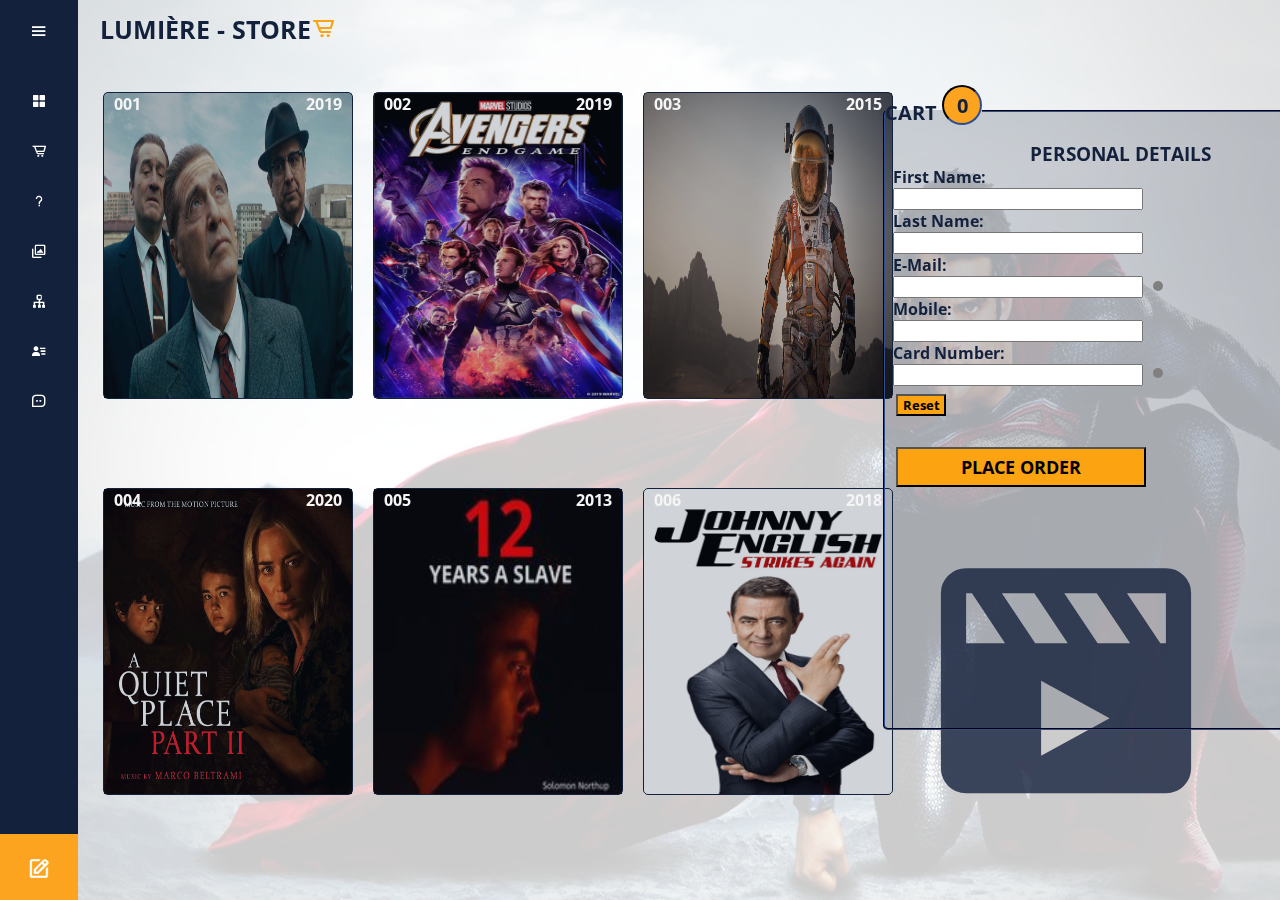
==== Products.html @ 1be8139e "Final Website Build" ====
<!DOCTYPE html>
<html lang="eng">

<head>
    <meta charset="UTF-8">
    <title>PRODUCTS</title>
    <link rel="stylesheet" href="./Products.css">
    <link href="https://unpkg.com/boxicons@2.0.7/css/boxicons.min.css" rel="stylesheet">
</head>

<body>
    <img src="./images/superman.jpg" alt="image_background" id="back-img">
    <div class="sidebar">
        <div class="logo_content">
            <div class="logo">
                <i class="bx bxs-movie-play"></i>
                <div class="logo_name">LUMIÈRE</div>
            </div>
            <i class="bx bx-menu" id="btn"></i>
        </div>
        <ul class="nav_list">
            <li>
                <a href="./Main.html">
                    <i class="bx bxs-grid-alt"></i>
                    <span class="links_name">Home</span>
                </a>
                <span class="tooltip">Home</span>
            </li>
            <li>
                <a href="./Products.html">
                    <i class="bx bx-cart-alt"></i>
                    <span class="links_name">Store</span>
                </a>
                <span class="tooltip">Store</span>
            </li>
            <li>
                <a href="./Quiz.html">
                    <i class="bx bx-question-mark"></i>
                    <span class="links_name">Trivia</span>
                </a>
                <span class="tooltip">Trivia</span>
            </li>
            <li>
                <a href="./Gallery.html">
                    <i class="bx bx-images"></i>
                    <span class="links_name">Gallery</span>
                </a>
                <span class="tooltip">Gallery</span>
            </li>
            <li>
                <a href="./Sitemap.html">
                    <i class="bx bx-sitemap"></i>
                    <span class="links_name">Site Map</span>
                </a>
                <span class="tooltip">Site Map</span>
            </li>
            <li>
                <a href="./Student Details.html">
                    <i class="bx bxs-user-detail"></i>
                    <span class="links_name">Student Details</span>
                </a>
                <span class="tooltip">Student Details</span>
            </li>
            <li>
                <a href="./Contact.html">
                    <i class="bx bx-message-square-dots"></i>
                    <span class="links_name">Contact</span>
                </a>
                <span class="tooltip">Contact</span>
            </li>
        </ul>
        <a href="./EditorRandika.html">
            <div class="profile_content">
                <div class="tooltipPgEdit">
                    <div class="profile">
                        <div class="profile_details">
                            <div class="group_info">
                                <i class="bx bx-edit"></i>
                                <div class="text_1">Page Editor</div>
                                <div class="text_2">Dilina Randika</div>
                            </div>
                        </div>
                    </div>
                    <span class="tooltiptext">Page Editor</span>
                </div>
            </div>
        </a>
    </div>

    <!-- Store -->

    <div class="home_content">
        <div class="text" id="home-text">LUMIÈRE - STORE<i class="bx bx-cart-alt"></i> </div>
        <button id="done">DONE!</button>
        <div class="slider-box" id="slider-box1">
            <div class="items" id="item1">
                <p class="time">2019</p>
                <p class="code">001</p>
                <div class="img-box" id="img1"><img src="./images/irishmanb.jpg" alt="img1"></div>
                <p class="detail">The Irishman
                    <a href="#" class="price">150$</a>
                </p>
                <div class="cart">
                    <button id="btn-001">Add To Cart</button>
                </div>
                <div class="back" id="back1"></div>
            </div>

            
            <div class="items" id="item2">
                <p class="time">2019</p>
                <p class="code">002</p>
                <div class="img-box" id="img2"><img src="./images/avengers.jpg" alt="img2"></div>
                <p class="detail">Avengers: Endgame
                    <a href="#" class="price">300$</a>
                </p>
                <div class="cart">
                    <button id="btn-002">Add To Cart</button>
                </div>
                <div class="back" id="back2"></div>
            </div>


            <div class="items" id="item3">
                <p class="time">2015</p>
                <p class="code">003</p>
                <div class="img-box" id="img3"><img src="./images/martian.jpg" alt="img3"></div>
                <p class="detail">The Martian
                    <a href="#" class="price">100$</a>
                </p>
                <div class="cart">
                    <button id="btn-003">Add To Cart</button>
                </div>
                <div class="back" id="back3"></div>
            </div>
            
        </div>
        <div class="slider-box" id="slider-box2">
            
            <div class="items" id="item4">
                <p class="time">2020</p>
                <p class="code">004</p>
                <div class="img-box" id="img4"><img src="./images/quietPlace.jpg" alt="img4"></div>
                <p class="detail">A Quiet Place Part II
                    <a href="#" class="price">200$</a>
                </p>
                <div class="cart">
                    <button id="btn-004">Add To Cart</button>
                </div>
                <div class="back" id="back4"></div>
            </div>


            <div class="items" id="item5">
                <p class="time">2013</p>
                <p class="code">005</p>
                <div class="img-box" id="img5"><img src="./images/slave.jpg" alt="img5"></div>
                <p class="detail">12 Years A Slave
                    <a href="#" class="price">100$</a>
                </p>
                <div class="cart">
                    <button id="btn-005">Add To Cart</button>
                </div>
                <div class="back" id="back5"></div>
            </div>

            <div class="items" id="item6">
                <p class="time">2018</p>
                <p class="code">006</p>
                <div class="img-box" id="img6"><img src="./images/english.jpg" alt="img6"></div>
                <p class="detail">Johnny English
                    <a href="#" class="price">250$</a>
                </p>
                <div class="cart">
                    <button id="btn-006">Add To Cart</button>
                </div>
                <div class="back" id="back6"></div>
            </div>
 
        </div>

        <form class="form" id="my-form">
            <fieldset class="fieldset" id="my-fieldset">
                <legend>CART <sup><input type="text" value="0" size="1" id="qtycart" ></sup></legend>
                <div class="cart-form" id="div1">
                    <ul>
                        <li class="div-code">001</li>
                        <li class="div-code">150$</li>
                        <li><button class="plus" id="plus1">+</button></li>
                        <li><input type="text" size="3" value="0" id="qty1" class="qty"></li>
                        <li><button class="minus" id="minus1">-</button></li>
                        <li><button class="remove" id="remove1">Remove</button></li>
                    </ul>
                </div>
                <div class="cart-form" id="div2">
                    <ul>
                        <li class="div-code">002</li>
                        <li class="div-code">300$</li>
                        <li><button class="plus" id="plus2">+</button></li>
                        <li><input type="text" size="3" value="0" id="qty2" class="qty"></li>
                        <li><button class="minus" id="minus2">-</button></li>
                        <li><button class="remove" id="remove2">Remove</button></li>
                    </ul>
                </div>
                <div class="cart-form" id="div3">
                    <ul>
                        <li class="div-code">003</li>
                        <li class="div-code">100$</li>
                        <li><button class="plus" id="plus3">+</button></li>
                        <li><input type="text" size="3" value="0" id="qty3" class="qty"></li>
                        <li><button class="minus" id="minus3">-</button></li>
                        <li><button class="remove" id="remove3">Remove</button></li>
                    </ul>
                </div>
                <div class="cart-form" id="div4">
                    <ul>
                        <li class="div-code">004</li>
                        <li class="div-code">200$</li>
                        <li><button class="plus" id="plus4">+</button></li>
                        <li><input type="text" size="3" value="0" id="qty4" class="qty"></li>
                        <li><button class="minus" id="minus4">-</button></li>
                        <li><button class="remove" id="remove4">Remove</button></li>
                    </ul>
                </div>
                <div class="cart-form" id="div5">
                    <ul>
                        <li class="div-code">005</li>
                        <li class="div-code">100$</li>
                        <li><button class="plus" id="plus5">+</button></li>
                        <li><input type="text" size="3" value="0" id="qty5" class="qty"></li>
                        <li><button class="minus" id="minus5">-</button></li>
                        <li><button class="remove" id="remove5">Remove</button></li>
                    </ul>
                </div>
                <div class="cart-form" id="div6">
                    <ul>
                        <li class="div-code">006</li>
                        <li class="div-code">250$</li>
                        <li><button class="plus" id="plus6">+</button></li>
                        <li><input type="text" size="3" value="0" id="qty6" class="qty"></li>
                        <li><button class="minus" id="minus6">-</button></li>
                        <li><button class="remove" id="remove6">Remove</button></li>
                    </ul>
                </div>

                <div class="total" id="total">
                    <label for="total" >Total - </label>
                    <input type="text" name="total" value="0" id="qtytotal">
                </div>
                

                <h3 class="personal-details">PERSONAL DETAILS</h3>

                <div class="form-details">
                    <label for="fname">First Name:</label>
                    <input type="text" name="fname" id="fname">
                    <label for="lname">Last Name:</label>
                    <input type="text" name="lname" id="lname">
                    <label for="email">E-Mail:</label>
                    <input type="text" name="email" id="email">
                    <span class="indicator-mail" id="light1"></span>
                    <label for="mobile">Mobile:</label>
                    <input type="text" name="mobile" id="mobile">
                    <label for="card">Card Number:</label>
                    <input type="text" name="card" id="card">
                    <span class="indicator-card" id="light2"></span>
                    <button id="reset">Reset</button>
                    <button id="place-order">PLACE ORDER</button>
                </div>

                <div id="form-logo"><i class="bx bxs-movie-play"></i></div>
                
            </fieldset>
        </form>
          
        <!--Define Invoice-->
        
        <div id="invoice">
            <label for="bill" id="bill-label">DETAILED - BILL</label>
            <textarea name="bill" id="bill" cols="30" rows="10"></textarea>
        </div>
    </div>

    


    <script src="./Products.js"></script>

</body>

</html>
---- Products.css ----
@import url("https://fonts.googleapis.com/css2?family=Open+Sans&display=swap");
@import url("https://fonts.googleapis.com/css2?family=Montserrat:wght@700&display=swap");
* {
  margin: 0;
  padding: 0;
  box-sizing: border-box;
  font-family: "Open Sans", sans-serif;
}

body {
  position: relative;
  min-height: 100vh;
  width: 100%;
  overflow-x: hidden;
}

.sidebar {
  position: fixed;
  top: 0;
  left: 0%;
  height: 100%;
  width: 78px;
  background: #14213d;
  padding: 6px 14px;
  transition: all 0.5s ease;
}

.sidebar.active {
  width: 240px;
}

.sidebar .logo_content .logo {
  color: #fff;
  display: flex;
  height: 50px;
  width: 100%;
  align-items: center;
  pointer-events: none;
  opacity: 0;
  pointer-events: none;
}

.sidebar.active .logo_content .logo {
  opacity: 1;
  pointer-events: none;
  color: #fca31f;
}

.logo_content .logo i {
  font-size: 28px;
  margin-left: 20px;
  margin-right: 10px;
}

.logo_content .logo .logo_name {
  font-size: 20px;
  font-family: "Montserrat", sans-serif;
}

.sidebar #btn {
  position: absolute;
  color: #fff;
  left: 50%;
  top: 6px;
  font-size: 20px;
  height: 50px;
  width: 50px;
  text-align: center;
  line-height: 50px;
  transform: translateX(-50%);
}

.sidebar.active #btn {
  left: 90%;
}

.sidebar ul {
  margin-top: 20px;
}

.sidebar ul li {
  position: relative;
  height: 50px;
  width: 100%;
  list-style: none;
  line-height: 50px;
}
.sidebar.active ul li {
  margin: 0 5px;
}

.sidebar ul li .tooltip {
  position: absolute;
  left: 122px;
  top: 0%;
  transform: translate(-50%, -50%);
  border-radius: 6px;
  height: 35px;
  width: 122px;
  background: #fca31f;
  color: #fff;
  line-height: 35px;
  text-align: center;
  box-shadow: 0 5px 10px #9c9c9c;
  transition: 0s;
  opacity: 0;
  pointer-events: none;
}

.sidebar.active ul li .tooltip {
  display: none;
  z-index: 99;
}

.sidebar ul li:hover .tooltip {
  transition: all 0.5s ease;
  top: 50%;
  opacity: 1;
  z-index: 99;
}

.sidebar ul li a {
  color: #fff;
  display: flex;
  align-items: center;
  text-decoration: none;
  transition: all 0.4s ease;
  border-radius: 12px;
  white-space: nowrap;
}

.sidebar ul li a:hover {
  color: #14213d;
  background: #fff;
}

.sidebar ul li a i {
  height: 50px;
  min-width: 50px;
  border-radius: 12px;
  line-height: 50px;
  text-align: center;
}

.sidebar .links_name {
  opacity: 0;
  pointer-events: none;
  transition: all 0.5s ease;
}

.sidebar.active .links_name {
  opacity: 1;
  pointer-events: auto;
}

.sidebar .profile_content {
  position: absolute;
  width: 100%;
  background-color: #fca31f;
  color: #fff;
  bottom: 0%;
  left: 0%;
  transition: all 0.5s ease;
  border: solid 3px #fca31f;
}
.sidebar .profile_content:hover {
  background-color: #fff;
  color: #fca31f;
}
.sidebar .profile_content .profile {
  position: relative;
  padding: 10px 6px;
  height: 60px;
}

.profile_content .profile .profile_details {
  display: flex;
  align-items: center;
}

.profile .profile_details i {
  position: absolute;
  font-size: 1.5em;
  margin-left: 18px;
  margin-top: 10px;
}
.sidebar.active.profile_details i {
  margin-left: 24px;
}

.sidebar.active .profile .profile_details .text_1 {
  font-family: "Montserrat", sans-serif;
  font-size: 15px;
  margin-left: 70px;
  margin-top: 2px;
  opacity: 1;
}

.sidebar.active .profile .profile_details .text_2 {
  font-size: 12px;
  font-weight: 400;
  margin-left: 70px;
  opacity: 1;
}

.sidebar .text_1,
.text_2 {
  opacity: 0;
  pointer-events: none;
}
.tooltipPgEdit {
  position: relative;
  display: inline-block;
}

.tooltipPgEdit .tooltiptext {
  position: absolute;
  top: -15px;
  left: 73px;
  opacity: 0;
  height: 35px;
  width: 122px;
  background: #fca31f;
  color: #fff;
  text-align: center;
  border-radius: 6px;
  padding: 5px 0;
  z-index: 99;
  box-shadow: 0 5px 10px #9c9c9c;
  transition: all 0.5s ease;
}

.tooltipPgEdit:hover .tooltiptext {
  top: 10px;
  opacity: 1;
}
.sidebar.active .tooltiptext {
  opacity: 0;
}

.home_content {
  position: absolute;
  min-height: 100%;
  width: calc(100% - 240px);
  left: 78px;
  transition: all 0.5s ease;
}

.home_content .text {
  position: relative;
  font-size: 25px;
  font-weight: bold;
  color: rgba(20, 33, 61, 1);
  margin: 12px;
  left: 10px;
}
.home_content .text i {
  color: rgba(252, 163, 17, 1);
}

.sidebar.active ~ .home_content {
  width: calc(100% - 240px);
  left: 240px;
}

/* Store */

/* Main Div */
.slider-box {
  position: absolute;
  display: flex;
  margin: 10px;
  height: 320px;
}
#slider-box1 {
  left: 0.5%;
  top: 8%;
}
#slider-box2 {
  top: 52%;
  left: 0.5%;
}
/* 6 items divs */
.items {
  position: relative;
  border: 1px solid rgba(20, 33, 61, 1);
  margin: 10px;
  width: 250px;
  height: 96%;
  border-radius: 5px;
  display: flex;
  flex-direction: column;
  justify-content: center;
  align-items: center;
  text-align: center;
  background: rgba(20, 33, 61, 0.2);
  font-weight: bold;
}
/* img div */
.img-box {
  position: absolute;

  height: 100%;
  width: 100%;
  z-index: -1;
}
/* images */
.img-box img {
  height: auto;
  width: 100%;
  height: 100%;
}
/* new */
.time {
  position: absolute;
  top: 0px;
  right: 10px;
  color: #f5f5f5;
}
/* code */
.code {
  position: absolute;
  top: 0px;
  left: 10px;
  color: #f5f5f5;
}
/* name & price P tag */
.detail {
  position: absolute;
  display: flex;
  flex-direction: column;
  align-items: center;
  box-sizing: border-box;
  font-size: 13px;
  line-height: 35px;
  font-family: cursive;
  font-size: 20px;
  bottom: 0px;
  opacity: 0;
}
.price {
  position: relative;
  color: black;
  text-decoration: none;
  line-height: 20px;
  bottom: 5px;
}
/* cart btn div */
.cart {
  position: absolute;
  bottom: -20px;
  height: 40px;
  background-color: rgba(252, 163, 17, 0.5);
  width: 100%;
  display: flex;
  justify-content: center;
  align-items: center;
  border-radius: 5px;
  opacity: 0;
}
.cart button {
  background: rgba(20, 33, 61, 1);
  border-color: rgba(252, 163, 31, 1);
  width: 100px;
  height: 25px;
  color: #f5f5f5;
}
/* Background image on hover*/
.back {
  position: absolute;
  width: 100%;
  height: 100%;
  border-radius: 5px;
  z-index: -99;
  opacity: 0;
}

/* Adding Hover Effects */
.cart:hover {
  transform: scale(1.1);
  background-color: rgba(252, 163, 17, 1);
  box-shadow: 2px 2px 12px rgba(47, 47, 47, 0.4);
  transition: all ease 0.1s;
}
.cart:hover button {
  width: 80%;
  height: 80%;
  border-radius: 5px;
  font-weight: bold;
  border-color: rgba(252, 163, 31, 1);
  font-size: 15px;
  transition: ease 0.1s;
}
#item1:hover {
  box-shadow: 2px 2px 12px rgba(20, 33, 61, 1);
}
#item1:hover #img1 img {
  transform: scale(0.7);
  opacity: 0;
  transition: all ease 0.3s;
}
#item1:hover .detail {
  opacity: 1;
  bottom: 100px;
  color: #f5f5f5;
  transition: 1s ease;
}
#item1:hover .price {
  color: #f5f5f5;
}
#item1:hover .cart {
  bottom: 0px;
  opacity: 1;
  transition: 0.3s ease;
}
#item1:hover #back1 {
  background-image: url(./images/irishman.jpg);
  background-repeat: no-repeat;
  background-size: cover;
  opacity: 1;
  transition: 0.5s ease;
}

#item2:hover {
  box-shadow: 2px 2px 12px rgba(20, 33, 61, 1);
}
#item2:hover #img2 img {
  transform: scale(0.7);
  opacity: 0;
  transition: all ease 0.3s;
}
#item2:hover .detail {
  opacity: 1;
  bottom: 100px;
  color: #f5f5f5;
  transition: 1s ease;
}
#item2:hover .price {
  color: #f5f5f5;
}
#item2:hover .cart {
  bottom: 0px;
  opacity: 1;
  transition: 0.3s ease;
}
#item2:hover #back2 {
  background-image: url(./images/avengerlogo.jpg);
  background-repeat: no-repeat;
  background-size: cover;
  opacity: 1;
  transition: 0.5s ease;
}
#item3:hover {
  box-shadow: 2px 2px 12px rgba(20, 33, 61, 1);
}
#item3:hover #img3 img {
  transform: scale(0.7);
  opacity: 0;
  transition: all ease 0.3s;
}
#item3:hover .detail {
  opacity: 1;
  bottom: 100px;
  color: #f5f5f5;
  transition: 1s ease;
}
#item3:hover .price {
  color: #f5f5f5;
}
#item3:hover .cart {
  bottom: 0px;
  opacity: 1;
  transition: 0.3s ease;
}
#item3:hover #back3 {
  background-image: url(./images/martianb.jpg);
  background-repeat: no-repeat;
  background-size: cover;
  opacity: 1;
  transition: 0.5s ease;
}
#item4:hover {
  box-shadow: 2px 2px 12px rgba(20, 33, 61, 1);
}
#item4:hover #img4 img {
  transform: scale(0.7);
  opacity: 0;
  transition: all ease 0.3s;
}
#item4:hover .detail {
  opacity: 1;
  bottom: 100px;
  color: #f5f5f5;
  transition: 1s ease;
}
#item4:hover .price {
  color: #f5f5f5;
}
#item4:hover .cart {
  bottom: 0px;
  opacity: 1;
  transition: 0.3s ease;
}
#item4:hover #back4 {
  background-image: url(./images/quietp.jpg);
  background-repeat: no-repeat;
  background-size: cover;
  opacity: 1;
  transition: 0.5s ease;
}
#item5:hover {
  box-shadow: 2px 2px 12px rgba(20, 33, 61, 1);
}
#item5:hover #img5 img {
  transform: scale(0.7);
  opacity: 0;
  transition: all ease 0.3s;
}
#item5:hover .detail {
  opacity: 1;
  bottom: 100px;
  color: #f5f5f5;
  transition: 1s ease;
}
#item5:hover .price {
  color: #f5f5f5;
}
#item5:hover .cart {
  bottom: 0px;
  opacity: 1;
  transition: 0.3s ease;
}
#item5:hover #back5 {
  background-image: url(./images/12years);
  background-repeat: no-repeat;
  background-size: cover;
  opacity: 1;
  transition: 0.5s ease;
}
#item6:hover {
  box-shadow: 2px 2px 12px rgba(20, 33, 61, 1);
}
#item6:hover #img6 img {
  transform: scale(0.7);
  opacity: 0;
  transition: all ease 0.3s;
}
#item6:hover .detail {
  opacity: 1;
  bottom: 100px;
  color: #f5f5f5;
  transition: 1s ease;
}
#item6:hover .price {
  color: #f5f5f5;
}
#item6:hover .cart {
  bottom: 0px;
  opacity: 1;
  transition: 0.3s ease;
}
#item6:hover #back6 {
  background-image: url(./images/johnny.jpg);
  background-repeat: no-repeat;
  background-size: cover;
  opacity: 1;
  transition: 0.5s ease;
}
#reset:hover {
  transform: scale(1.1);
  background-color: #dc143c;
  color: white;
  box-shadow: 2px 2px 12px rgba(47, 47, 47, 0.4);
  transition: all ease 0.1s;
}
#place-order:hover {
  transform: scale(1.07);
  background-color: rgba(20, 33, 61, 1);
  font-weight: bold;
  border-color: rgba(252, 163, 31, 1);
  color: rgba(252, 163, 31, 1);
  transition: all ease 0.1s;
}
.remove:hover {
  background-color: #dc143c;
  color: white;
  transition: all ease 0.1s;
}
#done:hover {
  transform: scale(1.1);
  box-shadow: 5px 5px rgba(252, 163, 31, 1);
  color: rgba(252, 163, 31, 1);
  transition: all ease 0.5s;
}

/* Form */
.form {
  position: fixed;
  width: 475px;
  height: 640px;
  left: 69%;
  top: 10%;
  border-radius: 5px;
  z-index: 1;
  background-image: url();
}
.form .fieldset {
  height: 640px;
  border-radius: 5px;
  background: rgba(20, 33, 61, 0.2);
  color: rgba(20, 33, 61, 1);
  font-weight: bold;
  border-color: rgba(20, 33, 61, 1);
}
.form .fieldset:hover {
  box-shadow: 5px 5px 18px rgba(20, 33, 61, 1);
}
legend {
  position: relative;
  font-size: 20px;
  bottom: 5px;
}
legend sup input {
  border-radius: 50%;
  text-align: center;
  height: 40px;
  width: 40px;
  font-size: 20px;
  font-weight: bold;
  background: rgba(252, 163, 31, 1);
  border-color: rgba(20, 33, 61, 1);
  color: rgba(20, 33, 61, 1);
}
.cart-form {
  position: relative;
  width: 450px;
  margin: 5px;
  left: 5px;
  border: 1px solid #f5f5f5;
  background: rgba(20, 33, 61, 1);
  border-radius: 5px;
  display: none;
}

.cart-form ul li {
  list-style-type: none;
  display: inline;
  margin: 18px;
}
.cart-form ul {
  text-align: center;
}
.div-code {
  color: rgba(252, 163, 17, 1);
}
.cart-form ul li .plus {
  position: relative;
  width: 20px;
  left: 40px;
  font-weight: bold;
  background: rgba(252, 163, 17, 1);
  color: rgba(20, 33, 61, 1);
}
.cart-form ul li .minus {
  position: relative;
  width: 20px;
  right: 40px;
  font-weight: bold;
  background: rgba(252, 163, 17, 1);
  color: rgba(20, 33, 61, 1);
}
.remove {
  position: relative;
  width: 60px;
  /*right: 40px;*/
  font-weight: bold;
  background: #f5f5f5;
  color: rgba(20, 33, 61, 1);
}

.form-details {
  position: relative;
  display: flex;
  flex-direction: column;
  width: 250px;
  margin: 3px;
  left: 5px;
}
.personal-details {
  position: relative;
  margin: 5px;
  text-align: center;
  top: 5px;
  font-weight: bold;
}
.qty {
  text-align: center;
  font-weight: bold;
}
#qtytotal {
  text-align: center;
  font-weight: bold;
}
.total {
  position: relative;
  display: flex;
  flex-direction: column;
  width: 250px;
  margin: 3px;
  left: 8px;
  display: none;
  font-size: 20px;
}

.indicator-mail {
  position: absolute;
  text-align: center;
  width: 10px;
  height: 10px;
  border-radius: 50%;
  top: 115px;
  left: 260px;
  /* background: #0f0;
  box-shadow: 0 0 5px #0f0, 0 0 10px #0f0, 0 0 20px #0f0, 0 0 40px #0f0; */
  background: gray;
}

.indicator-card {
  position: absolute;
  text-align: center;
  width: 10px;
  height: 10px;
  border-radius: 50%;
  top: 202px;
  left: 260px;
  /* background: #0f0;
  box-shadow: 0 0 5px #0f0, 0 0 10px #0f0, 0 0 20px #0f0, 0 0 40px #0f0; */
  background: gray;
}
/* form logo rotation*/
#form-logo {
  position: fixed;
  font-size: 300px;
  right: 5%;
  bottom: 0%;
  opacity: 0.8;
  z-index: -1;
  animation: formLogo 5s linear infinite;
}
@keyframes formLogo {
  0% {
    transform: rotateY(0deg);
  }
  100% {
    transform: rotateY(360deg);
  }
}

#reset {
  position: relative;
  width: 50px;
  top: 5px;
  margin: 3px;
  background-color: rgba(252, 163, 17, 1);
  font-weight: bold;
}
#place-order {
  position: relative;
  width: 250px;
  height: 40px;
  top: 30px;
  margin: 3px;
  font-weight: bold;
  font-size: 18px;
  background-color: rgba(252, 163, 17, 1);
}

/* iNVOICE */

#invoice {
  position: relative;
  left: 300px;
  display: none;
  flex-direction: column;
}
textarea {
  position: relative;
  width: 400px;
  height: 610px;
  font-size: 13px;
  background-color: #f5f5f5;
  border: 2px solid rgba(20, 33, 61, 1);
  color: rgba(20, 33, 61, 1);
  font-weight: bold;
  font-size: 14px;
  border-radius: 5px;
}
#bill-label {
  font-weight: bold;
  color: rgba(20, 33, 61, 1);
}

/* done button */
#done {
  position: absolute;
  top: 18px;
  left: 450px;
  font-size: 20px;
  width: 100px;
  border-radius: 5px;
  background-color: rgba(20, 33, 61, 1);
  color: #f5f5f5;
  font-weight: bold;
  display: none;
}

#back-img {
  position: fixed;
  z-index: -5;
  width: 100%;
  min-height: 100vh;
  opacity: 0.2;
  transition: 0.5s linear;
}
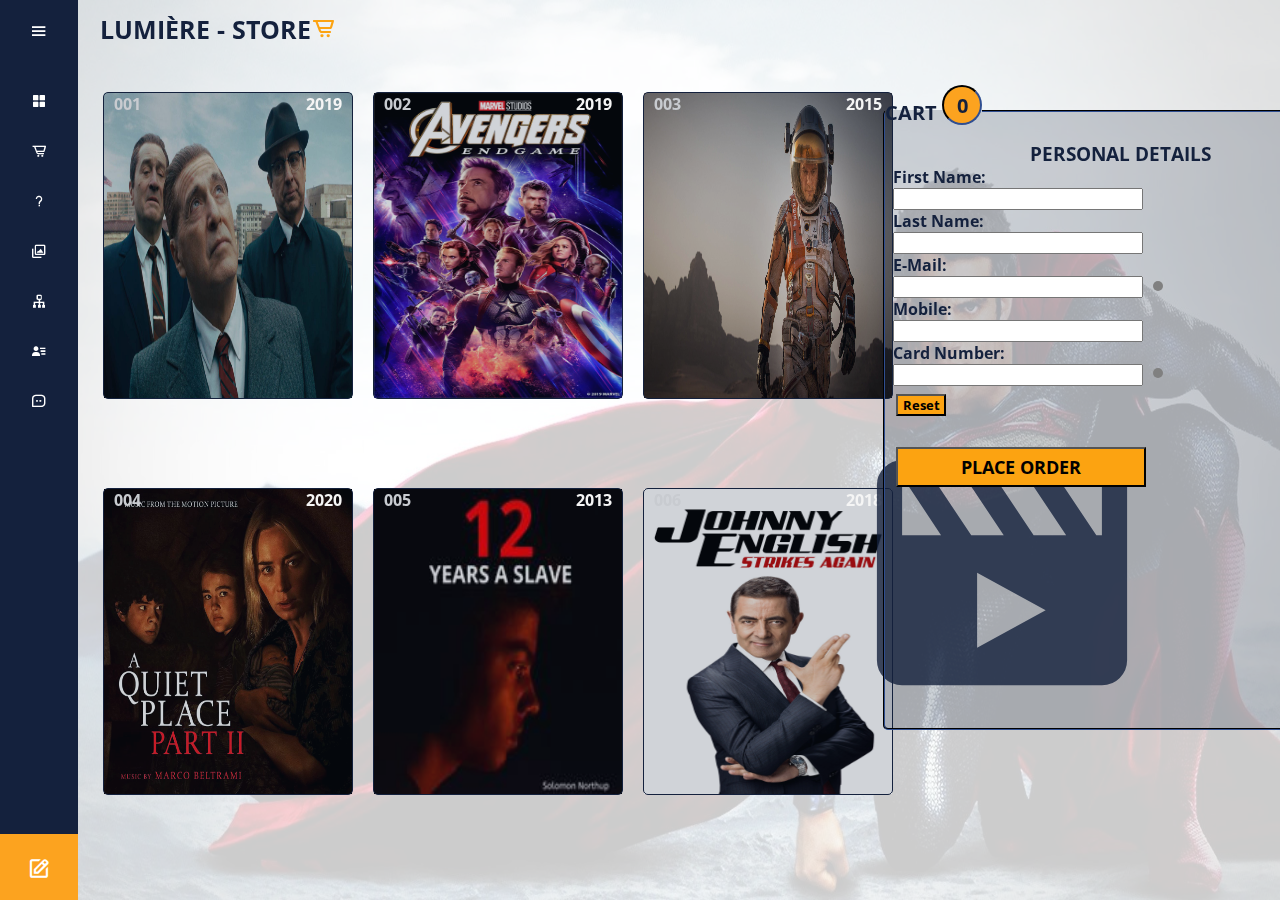
==== commit b8076bef: "Fixes 1.05" ====
--- a/Products.html
+++ b/Products.html
@@ -4,12 +4,17 @@
 <head>
     <meta charset="UTF-8">
     <title>PRODUCTS</title>
+    <link rel="stylesheet" href="./theme.css">
+    <link href="https://unpkg.com/boxicons@2.0.7/css/boxicons.min.css" rel="stylesheet">
     <link rel="stylesheet" href="./Products.css">
-    <link href="https://unpkg.com/boxicons@2.0.7/css/boxicons.min.css" rel="stylesheet">
+    
 </head>
 
 <body>
+    <!-- Running images on background -->
     <img src="./images/superman.jpg" alt="image_background" id="back-img">
+
+    <!-- Starting of Nav Bar -->
     <div class="sidebar">
         <div class="logo_content">
             <div class="logo">
@@ -55,7 +60,7 @@
                 <span class="tooltip">Site Map</span>
             </li>
             <li>
-                <a href="./Student Details.html">
+                <a href="./StudentDetails.html">
                     <i class="bx bxs-user-detail"></i>
                     <span class="links_name">Student Details</span>
                 </a>
@@ -86,13 +91,19 @@
             </div>
         </a>
     </div>
-
-    <!-- Store -->
-
+    <!-- end of Nav Bar -->
+
+    <!-- Starting of Buy Products page -->
     <div class="home_content">
         <div class="text" id="home-text">LUMIÈRE - STORE<i class="bx bx-cart-alt"></i> </div>
+
+        <!-- Done! btn which will appear with invoice -->
         <button id="done">DONE!</button>
+
+        <!-- Div box 1 for products items in line 1 -->
         <div class="slider-box" id="slider-box1">
+
+            <!-- 3 Product item boxes inside that box -->
             <div class="items" id="item1">
                 <p class="time">2019</p>
                 <p class="code">001</p>
@@ -135,8 +146,11 @@
             </div>
             
         </div>
+
+        <!-- Div box 2 for products items in line 2 -->
         <div class="slider-box" id="slider-box2">
             
+            <!-- 3 Product item boxes inside that box -->
             <div class="items" id="item4">
                 <p class="time">2020</p>
                 <p class="code">004</p>
@@ -176,12 +190,15 @@
                 </div>
                 <div class="back" id="back6"></div>
             </div>
- 
+
         </div>
 
+        <!-- Starting of Form -->
         <form class="form" id="my-form">
             <fieldset class="fieldset" id="my-fieldset">
                 <legend>CART <sup><input type="text" value="0" size="1" id="qtycart" ></sup></legend>
+
+                <!-- 6 div boxes inside form which are appear after clickcing Add to Cart btn -->
                 <div class="cart-form" id="div1">
                     <ul>
                         <li class="div-code">001</li>
@@ -243,12 +260,13 @@
                     </ul>
                 </div>
 
+                <!-- Showing total inside cart items -->
                 <div class="total" id="total">
                     <label for="total" >Total - </label>
                     <input type="text" name="total" value="0" id="qtytotal">
                 </div>
                 
-
+                <!-- Personal Details Section inside form -->
                 <h3 class="personal-details">PERSONAL DETAILS</h3>
 
                 <div class="form-details">
@@ -268,11 +286,12 @@
                     <button id="place-order">PLACE ORDER</button>
                 </div>
 
+                <!-- Rotating logo inside form -->
                 <div id="form-logo"><i class="bx bxs-movie-play"></i></div>
                 
             </fieldset>
         </form>
-          
+        
         <!--Define Invoice-->
         
         <div id="invoice">
--- a/theme.css
+++ b/theme.css
@@ -0,0 +1,301 @@
+@import url('https://fonts.googleapis.com/css2?family=Open+Sans&display=swap');
+@import url('https://fonts.googleapis.com/css2?family=Montserrat:wght@700&display=swap');
+* {
+    margin: 0;
+    padding: 0;
+    box-sizing: border-box;
+    font-family: 'Open Sans', sans-serif;
+}
+
+body {
+    position: relative;
+    min-height: 100vh;
+    width: 100%;
+    overflow-x: hidden;
+}
+
+.sidebar {
+    position: fixed;
+    top: 0;
+    left: 0%;
+    height: 100%;
+    width: 78px;
+    background: #14213D;
+    padding: 6px 14px;
+    transition: all 0.5s ease;
+}
+
+.sidebar.active {
+    width: 240px;
+}
+
+.sidebar .logo_content .logo {
+    color: #fff;
+    display: flex;
+    height: 50px;
+    width: 100%;
+    align-items: center;
+    pointer-events: none;
+    opacity: 0;
+    pointer-events: none;
+}
+
+.sidebar.active .logo_content .logo {
+    opacity: 1;
+    pointer-events: none;
+    color: #fca31f;
+}
+
+.logo_content .logo i {
+    font-size: 28px;
+    margin-left: 20px;
+    margin-right: 10px;
+}
+
+.logo_content .logo .logo_name {
+    font-size: 20px;
+    font-family: 'Montserrat', sans-serif;
+}
+
+.sidebar #btn {
+    position: absolute;
+    color: #fff;
+    left: 50%;
+    top: 6px;
+    font-size: 20px;
+    height: 50px;
+    width: 50px;
+    text-align: center;
+    line-height: 50px;
+    transform: translateX(-50%);
+}
+
+.sidebar.active #btn {
+    left: 90%;
+}
+
+.sidebar ul {
+    margin-top: 20px;
+}
+
+.sidebar ul li {
+    position: relative;
+    height: 50px;
+    width: 100%;
+    margin: 0;
+    list-style: none;
+    line-height: 50px;
+}
+
+.sidebar.active ul li {
+    margin: 0 5px;
+}
+
+.sidebar ul li .tooltip {
+    position: absolute;
+    left: 122px;
+    top: 0%;
+    transform: translate(-50%, -50%);
+    border-radius: 6px;
+    height: 35px;
+    width: 122px;
+    background: #fca31f;
+    color: #fff;
+    line-height: 35px;
+    text-align: center;
+    box-shadow: 0 5px 10px #9c9c9c;
+    transition: 0s;
+    opacity: 0;
+    pointer-events: none;
+    z-index: 99;
+}
+
+.sidebar.active ul li .tooltip {
+    display: none;
+    z-index: 99;
+}
+
+.sidebar ul li:hover .tooltip {
+    transition: all 0.5s ease;
+    top: 50%;
+    opacity: 1;
+    z-index: 99;
+}
+
+.sidebar ul li a {
+    color: #fff;
+    display: flex;
+    align-items: center;
+    text-decoration: none;
+    transition: all 0.4s ease;
+    border-radius: 12px;
+    white-space: nowrap;
+}
+
+.sidebar ul li a:hover {
+    color: #14213D;
+    background: #fff;
+}
+
+.sidebar ul li a i {
+    height: 50px;
+    min-width: 50px;
+    border-radius: 12px;
+    line-height: 50px;
+    text-align: center;
+}
+
+.sidebar .links_name {
+    opacity: 0;
+    pointer-events: none;
+    transition: all 0.5s ease;
+}
+
+.sidebar.active .links_name {
+    opacity: 1;
+    pointer-events: auto;
+}
+
+.sidebar .profile_content {
+    position: absolute;
+    width: 100%;
+    background-color: #FCA31f;
+    color: #fff;
+    bottom: 0%;
+    left: 0%;
+    transition: all 0.5s ease;
+    border: solid 3px #fca31f;
+}
+
+.sidebar .profile_content:hover {
+    background-color: #fff;
+    color: #fca31f;
+}
+
+.sidebar .profile_content .profile {
+    position: relative;
+    padding: 10px 6px;
+    height: 60px;
+}
+
+.profile_content .profile .profile_details {
+    display: flex;
+    align-items: center;
+}
+
+.profile .profile_details i {
+    position: absolute;
+    font-size: 1.5em;
+    margin-left: 18px;
+    margin-top: 10px;
+}
+
+.sidebar.active.profile_details i {
+    margin-left: 24px;
+}
+
+.sidebar.active .profile .profile_details .text_1 {
+    font-family: 'Montserrat', sans-serif;
+    font-size: 15px;
+    margin-left: 70px;
+    margin-top: 2px;
+    opacity: 1;
+}
+
+.sidebar.active .profile .profile_details .text_2 {
+    font-size: 12px;
+    font-weight: 400;
+    margin-left: 70px;
+    opacity: 1;
+}
+
+.sidebar .text_1,
+.text_2 {
+    opacity: 0;
+    pointer-events: none;
+}
+
+.home_content {
+    position: absolute;
+    height: 100%;
+    width: 100%;
+    /*width: calc(100% - 240px);*/
+    left: 78px;
+    transition: all 0.5s ease;
+    z-index: 1;
+}
+
+.home_content .text {
+    font-size: 25px;
+    font-weight: 400;
+    color: #14213D;
+    margin: 12px;
+}
+
+
+/*
+.tooltipPgEdit {
+    position: absolute;
+    left: 122px;
+    top: 90%;
+    transform: translate(-50%, -50%);
+    border-radius: 6px;
+    height: 35px;
+    width: 122px;
+    background: #fca31f;
+    color: #fff;
+    line-height: 35px;
+    text-align: center;
+    box-shadow: 0 5px 10px #9c9c9c;
+    opacity: 0;
+    transition: all 0.3s ease;
+    pointer-events: none;
+    z-index: 99;
+}
+
+.home_content:hover .tooltipPgEdit {
+    transition: all 0.5s ease;
+    top: 50%;
+    opacity: 1;
+    z-index: 99;
+}
+.sidebar.active~.tooltipPgEdit {
+    display: none;
+
+*/
+
+.tooltipPgEdit {
+    position: relative;
+    display: inline-block;
+}
+
+.tooltipPgEdit .tooltiptext {
+    position: absolute;
+    top: -15px;
+    left: 73px;
+    opacity: 0;
+    height: 35px;
+    width: 122px;
+    background: #fca31f;
+    color: #fff;
+    text-align: center;
+    border-radius: 6px;
+    padding: 5px 0;
+    z-index: 99;
+    box-shadow: 0 5px 10px #9c9c9c;
+    transition: all 0.5s ease;
+}
+
+.tooltipPgEdit:hover .tooltiptext {
+    top: 10px;
+    opacity: 1;
+}
+
+.sidebar.active~.home_content {
+    width: calc(100% - 240px);
+    left: 240px;
+}
+
+.sidebar.active .tooltiptext {
+    opacity: 0;
+}--- a/Products.css
+++ b/Products.css
@@ -1,249 +1,13 @@
-@import url("https://fonts.googleapis.com/css2?family=Open+Sans&display=swap");
-@import url("https://fonts.googleapis.com/css2?family=Montserrat:wght@700&display=swap");
-* {
-  margin: 0;
-  padding: 0;
-  box-sizing: border-box;
-  font-family: "Open Sans", sans-serif;
-}
-
-body {
-  position: relative;
-  min-height: 100vh;
-  width: 100%;
-  overflow-x: hidden;
-}
-
-.sidebar {
-  position: fixed;
-  top: 0;
-  left: 0%;
-  height: 100%;
-  width: 78px;
-  background: #14213d;
-  padding: 6px 14px;
-  transition: all 0.5s ease;
-}
-
-.sidebar.active {
-  width: 240px;
-}
-
-.sidebar .logo_content .logo {
-  color: #fff;
-  display: flex;
-  height: 50px;
-  width: 100%;
-  align-items: center;
-  pointer-events: none;
-  opacity: 0;
-  pointer-events: none;
-}
-
-.sidebar.active .logo_content .logo {
-  opacity: 1;
-  pointer-events: none;
-  color: #fca31f;
-}
-
-.logo_content .logo i {
-  font-size: 28px;
-  margin-left: 20px;
-  margin-right: 10px;
-}
-
-.logo_content .logo .logo_name {
-  font-size: 20px;
-  font-family: "Montserrat", sans-serif;
-}
-
-.sidebar #btn {
-  position: absolute;
-  color: #fff;
-  left: 50%;
-  top: 6px;
-  font-size: 20px;
-  height: 50px;
-  width: 50px;
-  text-align: center;
-  line-height: 50px;
-  transform: translateX(-50%);
-}
-
-.sidebar.active #btn {
-  left: 90%;
-}
-
-.sidebar ul {
-  margin-top: 20px;
-}
-
-.sidebar ul li {
-  position: relative;
-  height: 50px;
-  width: 100%;
-  list-style: none;
-  line-height: 50px;
-}
-.sidebar.active ul li {
-  margin: 0 5px;
-}
-
-.sidebar ul li .tooltip {
-  position: absolute;
-  left: 122px;
-  top: 0%;
-  transform: translate(-50%, -50%);
-  border-radius: 6px;
-  height: 35px;
-  width: 122px;
-  background: #fca31f;
-  color: #fff;
-  line-height: 35px;
-  text-align: center;
-  box-shadow: 0 5px 10px #9c9c9c;
-  transition: 0s;
-  opacity: 0;
-  pointer-events: none;
-}
-
-.sidebar.active ul li .tooltip {
-  display: none;
-  z-index: 99;
-}
-
-.sidebar ul li:hover .tooltip {
-  transition: all 0.5s ease;
-  top: 50%;
-  opacity: 1;
-  z-index: 99;
-}
-
-.sidebar ul li a {
-  color: #fff;
-  display: flex;
-  align-items: center;
-  text-decoration: none;
-  transition: all 0.4s ease;
-  border-radius: 12px;
-  white-space: nowrap;
-}
-
-.sidebar ul li a:hover {
-  color: #14213d;
-  background: #fff;
-}
-
-.sidebar ul li a i {
-  height: 50px;
-  min-width: 50px;
-  border-radius: 12px;
-  line-height: 50px;
-  text-align: center;
-}
-
-.sidebar .links_name {
-  opacity: 0;
-  pointer-events: none;
-  transition: all 0.5s ease;
-}
-
-.sidebar.active .links_name {
-  opacity: 1;
-  pointer-events: auto;
-}
-
-.sidebar .profile_content {
-  position: absolute;
-  width: 100%;
-  background-color: #fca31f;
-  color: #fff;
-  bottom: 0%;
-  left: 0%;
-  transition: all 0.5s ease;
-  border: solid 3px #fca31f;
-}
-.sidebar .profile_content:hover {
-  background-color: #fff;
-  color: #fca31f;
-}
-.sidebar .profile_content .profile {
-  position: relative;
-  padding: 10px 6px;
-  height: 60px;
-}
-
-.profile_content .profile .profile_details {
-  display: flex;
-  align-items: center;
-}
-
-.profile .profile_details i {
-  position: absolute;
-  font-size: 1.5em;
-  margin-left: 18px;
-  margin-top: 10px;
-}
-.sidebar.active.profile_details i {
-  margin-left: 24px;
-}
-
-.sidebar.active .profile .profile_details .text_1 {
-  font-family: "Montserrat", sans-serif;
-  font-size: 15px;
-  margin-left: 70px;
-  margin-top: 2px;
-  opacity: 1;
-}
-
-.sidebar.active .profile .profile_details .text_2 {
-  font-size: 12px;
-  font-weight: 400;
-  margin-left: 70px;
-  opacity: 1;
-}
-
-.sidebar .text_1,
-.text_2 {
-  opacity: 0;
-  pointer-events: none;
-}
-.tooltipPgEdit {
-  position: relative;
-  display: inline-block;
-}
-
-.tooltipPgEdit .tooltiptext {
-  position: absolute;
-  top: -15px;
-  left: 73px;
-  opacity: 0;
-  height: 35px;
-  width: 122px;
-  background: #fca31f;
-  color: #fff;
-  text-align: center;
-  border-radius: 6px;
-  padding: 5px 0;
-  z-index: 99;
-  box-shadow: 0 5px 10px #9c9c9c;
-  transition: all 0.5s ease;
-}
-
-.tooltipPgEdit:hover .tooltiptext {
-  top: 10px;
-  opacity: 1;
-}
-.sidebar.active .tooltiptext {
-  opacity: 0;
-}
-
+/* Starting of designing Products page */
+
+/* design the heading of the page */
 .home_content {
   position: absolute;
   min-height: 100%;
   width: calc(100% - 240px);
   left: 78px;
   transition: all 0.5s ease;
+  z-index: unset;
 }
 
 .home_content .text {
@@ -263,9 +27,7 @@
   left: 240px;
 }
 
-/* Store */
-
-/* Main Div */
+/* Styling two div boxes which is contain all the product items */
 .slider-box {
   position: absolute;
   display: flex;
@@ -280,7 +42,7 @@
   top: 52%;
   left: 0.5%;
 }
-/* 6 items divs */
+/* 6 product items div boxes */
 .items {
   position: relative;
   border: 1px solid rgba(20, 33, 61, 1);
@@ -296,13 +58,12 @@
   background: rgba(20, 33, 61, 0.2);
   font-weight: bold;
 }
-/* img div */
+/* img div for each product item(handling image inside item) */
 .img-box {
   position: absolute;
-
   height: 100%;
   width: 100%;
-  z-index: -1;
+  z-index: -2;
 }
 /* images */
 .img-box img {
@@ -310,19 +71,20 @@
   width: 100%;
   height: 100%;
 }
-/* new */
+/* releas year in top right corner */
 .time {
   position: absolute;
   top: 0px;
   right: 10px;
   color: #f5f5f5;
 }
-/* code */
+/* item code in top left corner */
 .code {
   position: absolute;
   top: 0px;
   left: 10px;
   color: #f5f5f5;
+  z-index: -1;
 }
 /* name & price P tag */
 .detail {
@@ -365,7 +127,7 @@
   height: 25px;
   color: #f5f5f5;
 }
-/* Background image on hover*/
+/* image inside item div visible on hover*/
 .back {
   position: absolute;
   width: 100%;
@@ -631,6 +393,8 @@
   border-color: rgba(20, 33, 61, 1);
   color: rgba(20, 33, 61, 1);
 }
+
+/* 6 cart item div boxes appear on clicking Add to Cart btn */
 .cart-form {
   position: relative;
   width: 450px;
@@ -650,9 +414,13 @@
 .cart-form ul {
   text-align: center;
 }
+
+/* item code inside form */
 .div-code {
   color: rgba(252, 163, 17, 1);
 }
+
+/* quantity increment btn */
 .cart-form ul li .plus {
   position: relative;
   width: 20px;
@@ -661,6 +429,8 @@
   background: rgba(252, 163, 17, 1);
   color: rgba(20, 33, 61, 1);
 }
+
+/* Quantity decrement btn */
 .cart-form ul li .minus {
   position: relative;
   width: 20px;
@@ -669,6 +439,8 @@
   background: rgba(252, 163, 17, 1);
   color: rgba(20, 33, 61, 1);
 }
+
+/* remove from cart btn */
 .remove {
   position: relative;
   width: 60px;
@@ -678,6 +450,7 @@
   color: rgba(20, 33, 61, 1);
 }
 
+/* for all the items inside form */
 .form-details {
   position: relative;
   display: flex;
@@ -686,6 +459,8 @@
   margin: 3px;
   left: 5px;
 }
+
+/* personal details section inside form */
 .personal-details {
   position: relative;
   margin: 5px;
@@ -693,6 +468,8 @@
   top: 5px;
   font-weight: bold;
 }
+
+/* total quantity shown head of the form */
 .qty {
   text-align: center;
   font-weight: bold;
@@ -701,6 +478,8 @@
   text-align: center;
   font-weight: bold;
 }
+
+/* total price inside form */
 .total {
   position: relative;
   display: flex;
@@ -711,6 +490,8 @@
   display: none;
   font-size: 20px;
 }
+
+/* 2 lighth indicators inside form */
 
 .indicator-mail {
   position: absolute;
@@ -737,12 +518,13 @@
   box-shadow: 0 0 5px #0f0, 0 0 10px #0f0, 0 0 20px #0f0, 0 0 40px #0f0; */
   background: gray;
 }
+
 /* form logo rotation*/
 #form-logo {
   position: fixed;
   font-size: 300px;
-  right: 5%;
-  bottom: 0%;
+  right: 10%;
+  bottom: 12%;
   opacity: 0.8;
   z-index: -1;
   animation: formLogo 5s linear infinite;
@@ -756,6 +538,7 @@
   }
 }
 
+/* reset btn inside form */
 #reset {
   position: relative;
   width: 50px;
@@ -764,6 +547,8 @@
   background-color: rgba(252, 163, 17, 1);
   font-weight: bold;
 }
+
+/* Place order btn inside form */
 #place-order {
   position: relative;
   width: 250px;
@@ -794,6 +579,7 @@
   font-weight: bold;
   font-size: 14px;
   border-radius: 5px;
+  text-transform: capitalize;
 }
 #bill-label {
   font-weight: bold;
@@ -814,6 +600,7 @@
   display: none;
 }
 
+/* the auto changing images on background */
 #back-img {
   position: fixed;
   z-index: -5;
